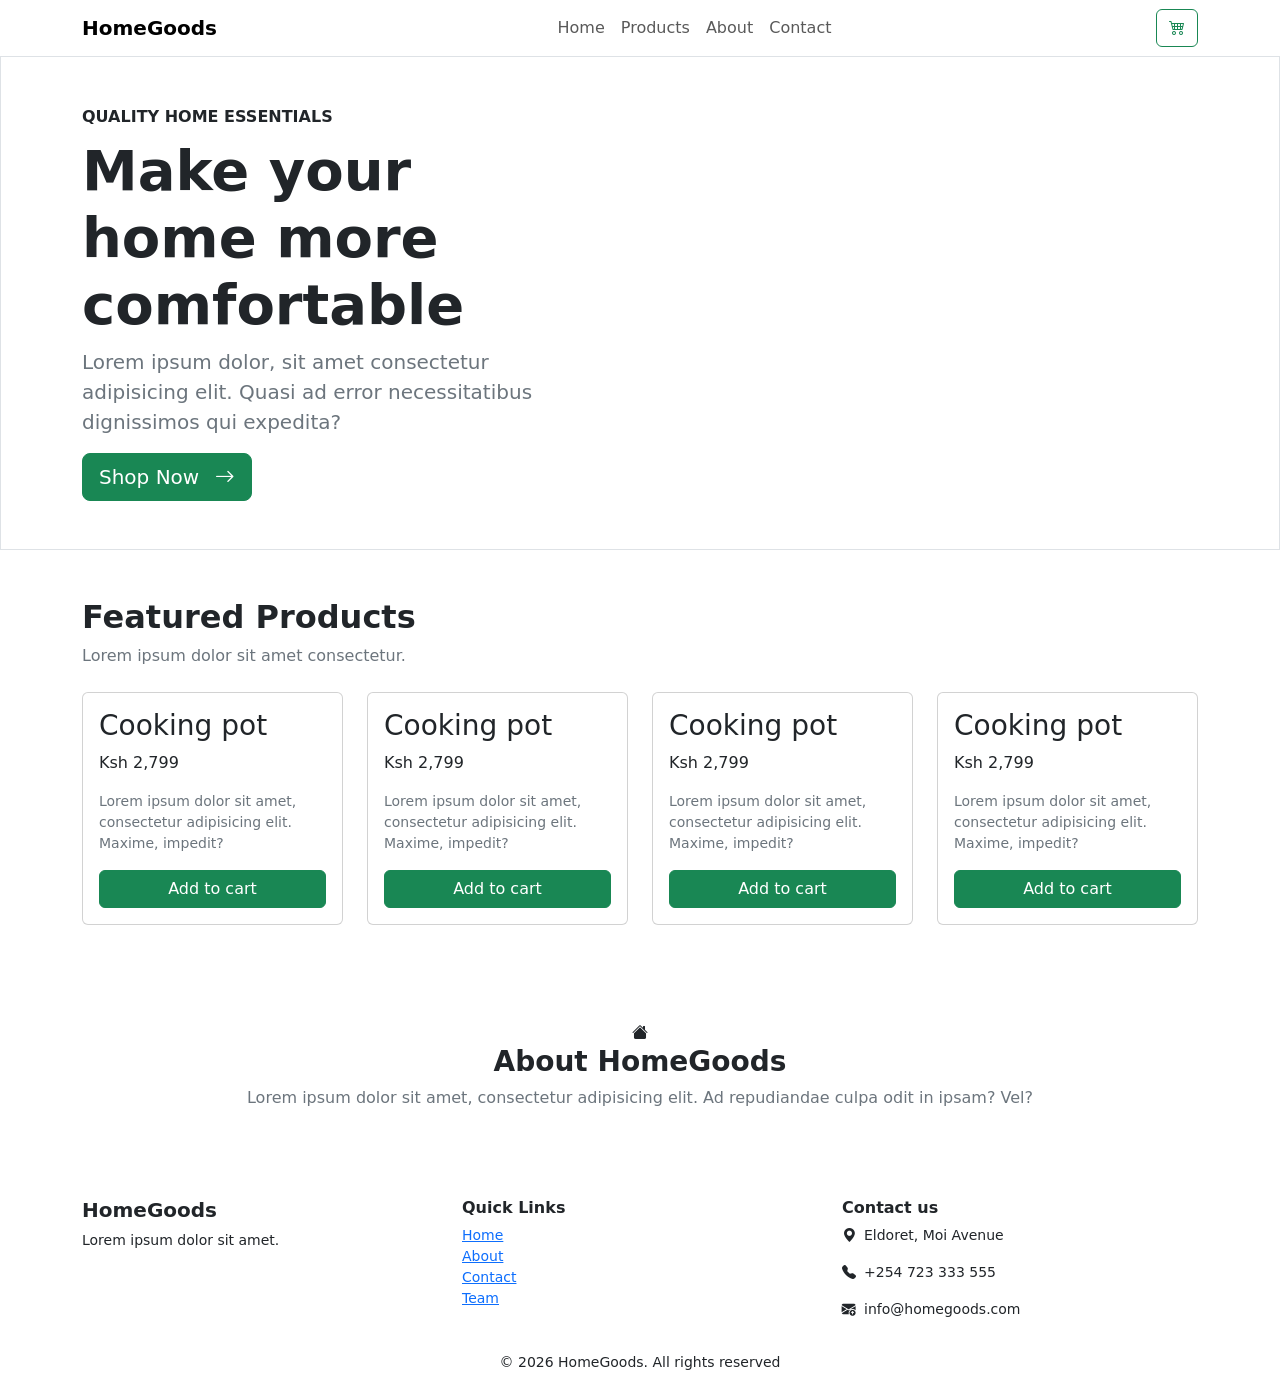
==== full-page.html @ 06d8162b "Added the Javascript bootsrap" ====
<!DOCTYPE html>
<html lang="en">

<head>
    <meta charset="UTF-8">
    <meta name="viewport" content="width=device-width, initial-scale=1.0">
    <title>HomeGoods | Best prices in town</title>
    <link href="https://cdn.jsdelivr.net/npm/bootstrap@5.3.8/dist/css/bootstrap.min.css" rel="stylesheet">
    <link rel="stylesheet" href="https://cdn.jsdelivr.net/npm/bootstrap-icons@1.13.2/font/bootstrap-icons.min.css">

</head>

<body>


    <nav class="navbar navbar-expand-sm bg-white">
        <div class="container">
            <a class="navbar-brand fw-bold" href="#">HomeGoods</a>
            <button class="navbar-toggler" type="button" data-bs-toggle="collapse" data-bs-target="#collapsibleNavbar">
                <span class="navbar-toggler-icon"></span>
            </button>
            <div class="collapse navbar-collapse" id="collapsibleNavbar">
                <ul class="navbar-nav mx-auto">
                    <li class="nav-item">
                        <a class="nav-link" href="#">Home</a>
                    </li>
                    <li class="nav-item">
                        <a class="nav-link" href="#">Products</a>
                    </li>

                    <li class="nav-item">
                        <a class="nav-link" href="#">About</a>
                    </li>

                    <li class="nav-item">
                        <a class="nav-link" href="#">Contact</a>
                    </li>
                </ul>

                <a href="#" class="btn btn-outline-success"><i class="bi bi-cart4"></i></a>
            </div>
        </div>
    </nav>

    <!-- Header section -->

    <header class="hero border">
        <div class="container">
            <div class="row">
                <div class="col-md-5 py-5">
                    <p class="text-uppercase fw-bold mb-2">Quality Home Essentials</p>
                    <h1 class="display-4 fw-bold">Make your home more comfortable</h1>
                    <p class="text-secondary lead">Lorem ipsum dolor, sit amet consectetur adipisicing elit. Quasi ad
                        error necessitatibus dignissimos qui expedita?</p>
                    <a href="#" class="btn btn-success btn-lg">Shop Now<i class="bi bi-arrow-right ms-3"></i></a>
                </div>
                <div class="col-md-7">
                    <img src="images/sayan-nath-SNRtwswzmMo-unsplash.jpg" class="img-fluid hero-image" alt="">
                </div>
            </div>
        </div>
    </header>

    <!-- Main section -->
    <main>
        <section class="products-section py-5">
            <div class="container">
                <div class="section-heading mb-4">
                    <h2 class="fw-bold">Featured Products</h2>
                    <p class="text-secondary">Lorem ipsum dolor sit amet consectetur.</p>
                </div>
                <div class="row g-4">

                    <div class="col-md-3">
                        <div class="card">
                            <img src="images/sayan-nath-SNRtwswzmMo-unsplash.jpg" alt="" class="card-img-top">
                            <div class="card-body">
                                <h3 class="card-title">Cooking pot</h3>
                                <p class="price">Ksh 2,799</p>
                                <p class="card-text text-secondary small">Lorem ipsum dolor sit amet, consectetur
                                    adipisicing elit. Maxime, impedit?</p>
                                <button class="btn btn-success w-100">Add to cart</button>
                            </div>
                        </div>
                    </div>

                    <div class="col-md-3">
                        <div class="card">
                            <img src="images/sayan-nath-SNRtwswzmMo-unsplash.jpg" alt="" class="card-img-top">
                            <div class="card-body">
                                <h3 class="card-title">Cooking pot</h3>
                                <p class="price">Ksh 2,799</p>
                                <p class="card-text text-secondary small">Lorem ipsum dolor sit amet, consectetur
                                    adipisicing elit. Maxime, impedit?</p>
                                <button class="btn btn-success w-100">Add to cart</button>
                            </div>
                        </div>
                    </div>

                    <div class="col-md-3">
                        <div class="card">
                            <img src="images/sayan-nath-SNRtwswzmMo-unsplash.jpg" alt="" class="card-img-top">
                            <div class="card-body">
                                <h3 class="card-title">Cooking pot</h3>
                                <p class="price">Ksh 2,799</p>
                                <p class="card-text text-secondary small">Lorem ipsum dolor sit amet, consectetur
                                    adipisicing elit. Maxime, impedit?</p>
                                <button class="btn btn-success w-100">Add to cart</button>
                            </div>
                        </div>
                    </div>

                    <div class="col-md-3">
                        <div class="card">
                            <img src="images/sayan-nath-SNRtwswzmMo-unsplash.jpg" alt="" class="card-img-top">
                            <div class="card-body">
                                <h3 class="card-title">Cooking pot</h3>
                                <p class="price">Ksh 2,799</p>
                                <p class="card-text text-secondary small">Lorem ipsum dolor sit amet, consectetur
                                    adipisicing elit. Maxime, impedit?</p>
                                <button class="btn btn-success w-100">Add to cart</button>
                            </div>
                        </div>
                    </div>

                </div>
            </div>
        </section>
        <section class="about-section py-5">
            <div class="container text-center">
                <i class="bi bi-house-fill"></i>
                <h2 class="h3 fw-bold">About HomeGoods</h2>
                <p class="text-secondary">Lorem ipsum dolor sit amet, consectetur adipisicing elit. Ad repudiandae culpa
                    odit in ipsam? Vel?</p>
            </div>
        </section>
    </main>

    <!-- Footer -->
    <footer>
        <div class="container pt-4">
            <div class="row g-4">
                <div class="col-md-4">
                    <h2 class="h5 fw-bold">HomeGoods</h2>
                    <p class="small">Lorem ipsum dolor sit amet.</p>
                </div>
                <div class="col-md-4">
                    <h3 class="h6 fw-bold">Quick Links</h3>
                    <ul class="list-unstyled small">
                        <li><a href="#">Home</a></li>
                        <li><a href="#">About</a></li>
                        <li><a href="#">Contact</a></li>
                        <li><a href="#">Team</a></li>
                    </ul>
                </div>
                <div class="col-md-4">
                    <h3 class="h6 fw-bold">Contact us</h3>
                    <p class="small"><i class="bi bi-geo-alt-fill me-2"></i>Eldoret, Moi Avenue</p>
                    <p class="small"><i class="bi bi-telephone-fill me-2"></i>+254 723 333 555</p>
                    <p class="small"><i class="bi bi-envelope-arrow-up-fill me-2"></i>info@homegoods.com</p>
                </div>
            </div>
        </div>
        <div class="copyright text-center py-3 small">
            <span>&copy; 2026 HomeGoods. All rights reserved</span>
        </div>
    </footer>
    <script src="https://cdn.jsdelivr.net/npm/bootstrap@5.3.8/dist/js/bootstrap.bundle.min.js"></script>

</body>

</html>
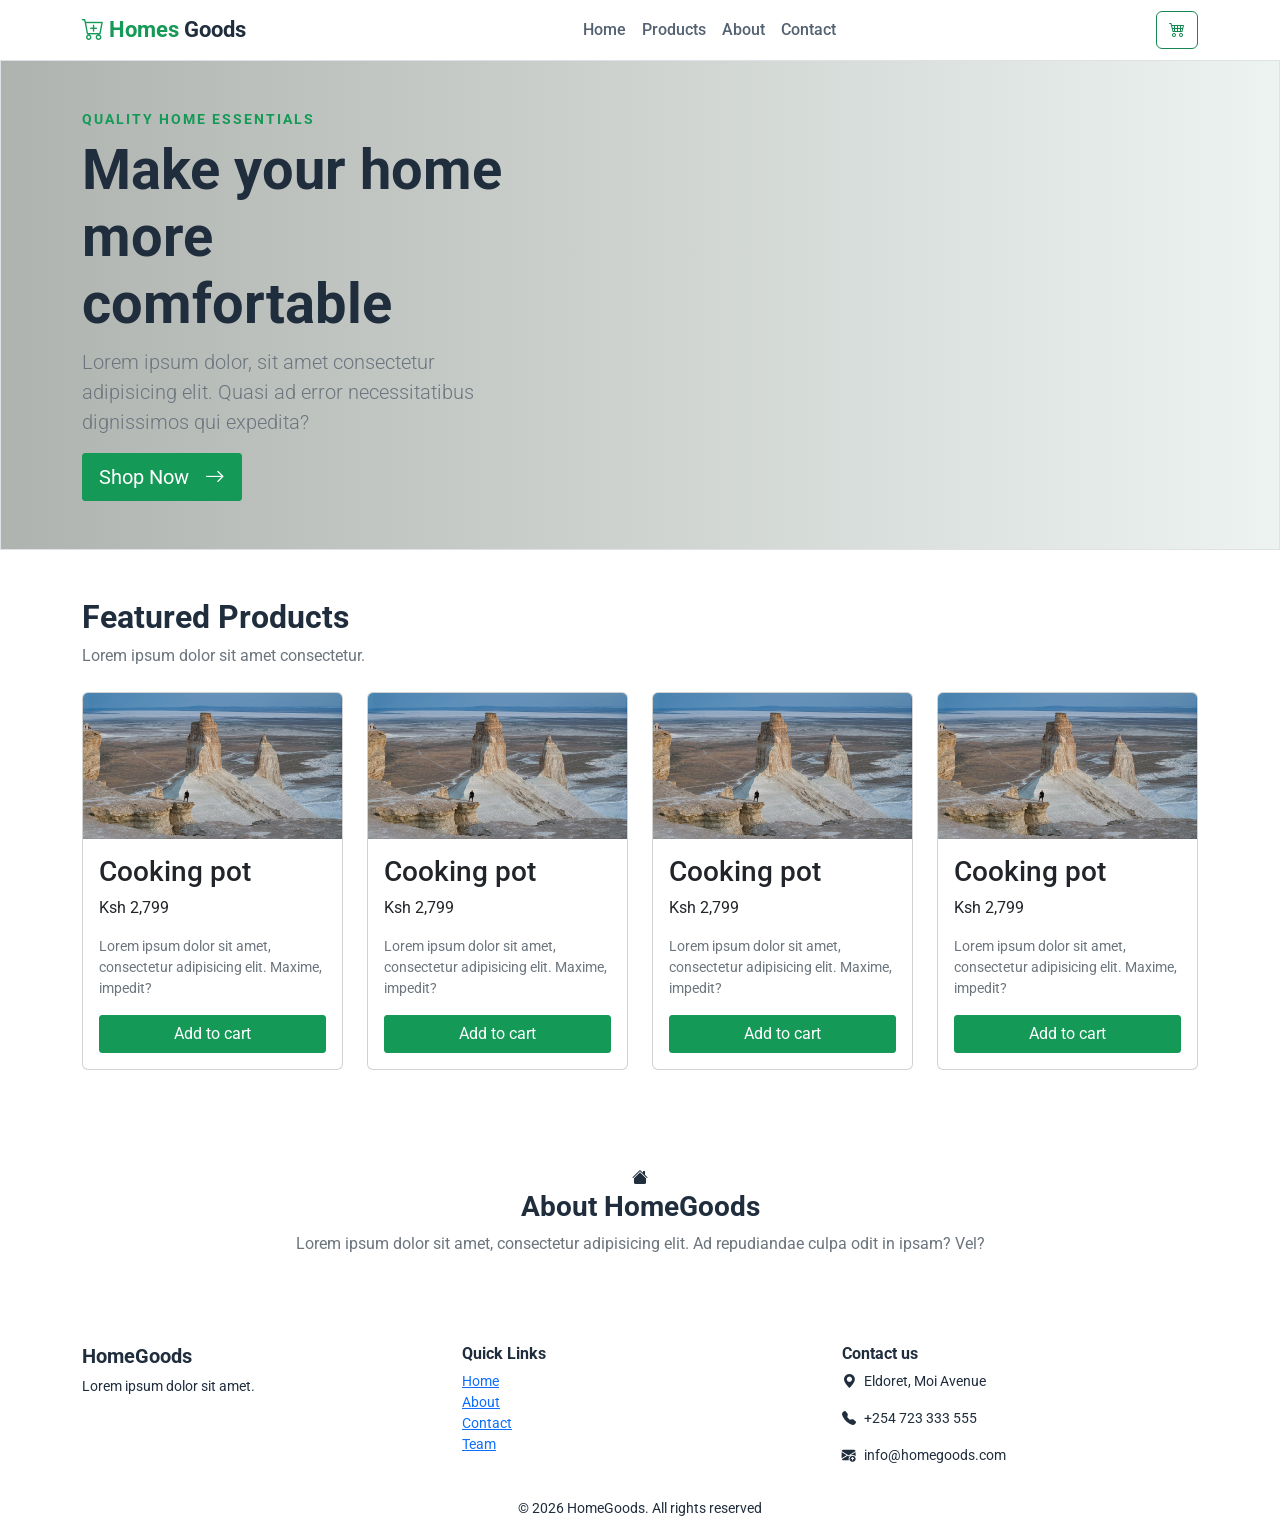
==== commit 2e4aa7d0: "styled header section in css." ====
--- a/full-page.html
+++ b/full-page.html
@@ -7,6 +7,7 @@
     <title>HomeGoods | Best prices in town</title>
     <link href="https://cdn.jsdelivr.net/npm/bootstrap@5.3.8/dist/css/bootstrap.min.css" rel="stylesheet">
     <link rel="stylesheet" href="https://cdn.jsdelivr.net/npm/bootstrap-icons@1.13.2/font/bootstrap-icons.min.css">
+    <link rel="stylesheet" href="css/full.css">
 
 </head>
 
@@ -15,14 +16,14 @@
 
     <nav class="navbar navbar-expand-sm bg-white">
         <div class="container">
-            <a class="navbar-brand fw-bold" href="#">HomeGoods</a>
+            <a class="navbar-brand fw-bold" href="#"><i class="bi bi-cart-plus"></i> Homes <span  id="goods">Goods</span></a>
             <button class="navbar-toggler" type="button" data-bs-toggle="collapse" data-bs-target="#collapsibleNavbar">
                 <span class="navbar-toggler-icon"></span>
             </button>
             <div class="collapse navbar-collapse" id="collapsibleNavbar">
                 <ul class="navbar-nav mx-auto">
                     <li class="nav-item">
-                        <a class="nav-link" href="#">Home</a>
+                        <a class="nav-link active " href="#">Home</a>
                     </li>
                     <li class="nav-item">
                         <a class="nav-link" href="#">Products</a>
@@ -48,15 +49,13 @@
         <div class="container">
             <div class="row">
                 <div class="col-md-5 py-5">
-                    <p class="text-uppercase fw-bold mb-2">Quality Home Essentials</p>
+                    <p class="text-uppercase fw-bold mb-2 small-heading">Quality Home Essentials</p>
                     <h1 class="display-4 fw-bold">Make your home more comfortable</h1>
                     <p class="text-secondary lead">Lorem ipsum dolor, sit amet consectetur adipisicing elit. Quasi ad
                         error necessitatibus dignissimos qui expedita?</p>
                     <a href="#" class="btn btn-success btn-lg">Shop Now<i class="bi bi-arrow-right ms-3"></i></a>
                 </div>
-                <div class="col-md-7">
-                    <img src="images/sayan-nath-SNRtwswzmMo-unsplash.jpg" class="img-fluid hero-image" alt="">
-                </div>
+              
             </div>
         </div>
     </header>
@@ -71,7 +70,7 @@
                 </div>
                 <div class="row g-4">
 
-                    <div class="col-md-3">
+                    <div class="col-sm-6 col-md-3">
                         <div class="card">
                             <img src="images/sayan-nath-SNRtwswzmMo-unsplash.jpg" alt="" class="card-img-top">
                             <div class="card-body">
@@ -84,7 +83,7 @@
                         </div>
                     </div>
 
-                    <div class="col-md-3">
+                    <div class="col-sm-6 col-md-3">
                         <div class="card">
                             <img src="images/sayan-nath-SNRtwswzmMo-unsplash.jpg" alt="" class="card-img-top">
                             <div class="card-body">
@@ -97,7 +96,7 @@
                         </div>
                     </div>
 
-                    <div class="col-md-3">
+                    <div class=" col-sm-6 col-md-3">
                         <div class="card">
                             <img src="images/sayan-nath-SNRtwswzmMo-unsplash.jpg" alt="" class="card-img-top">
                             <div class="card-body">
@@ -110,7 +109,7 @@
                         </div>
                     </div>
 
-                    <div class="col-md-3">
+                    <div class="col-sm-6 col-md-3">
                         <div class="card">
                             <img src="images/sayan-nath-SNRtwswzmMo-unsplash.jpg" alt="" class="card-img-top">
                             <div class="card-body">
--- a/css/full.css
+++ b/css/full.css
@@ -0,0 +1,54 @@
+@import url('https://fonts.googleapis.com/css2?family=Roboto:ital,wght@0,100..900;1,100..900&display=swap');
+
+/* font-family: "Roboto", sans-serif; */
+:root {
+ --brand-green: #159957;
+ --brand-dark: #1f2d3d;
+ --soft-bg: #faf8f7;
+}
+
+body {
+    font-family: "Roboto", sans-serif;  
+    color: var(--brand-dark)
+}
+.navbar-brand{
+    color: var(--brand-green);
+    font-size: 1.4rem;
+}
+#goods{
+    color: var(--brand-dark);
+}
+
+.navbar-brand:hover{
+    color: #05f321;
+}
+.nav-link{
+    color:#536171 !important;
+    font-weight: 500;
+}
+.nav-link.active{
+    color: var(--brand-green)
+}
+.nav-link:hover{
+    color: var(--brand-green) !important;
+}
+.btn-success{
+    background-color: var(--brand-green);
+    border-color: var(--brand-green);
+    border-radius: 3px;
+    transition: all 1s;
+}
+.btn-success:hover{
+    background-color: #0e6138;
+    border-color:#0e6138;
+}
+
+.hero{
+    background: linear-gradient(to right, #afb3af, #edf3f1)
+}
+.hero .small-heading{
+    color: var(--brand-green);
+    font-weight: 800;
+    font-size: 0.85rem;
+    letter-spacing: 2px;
+}
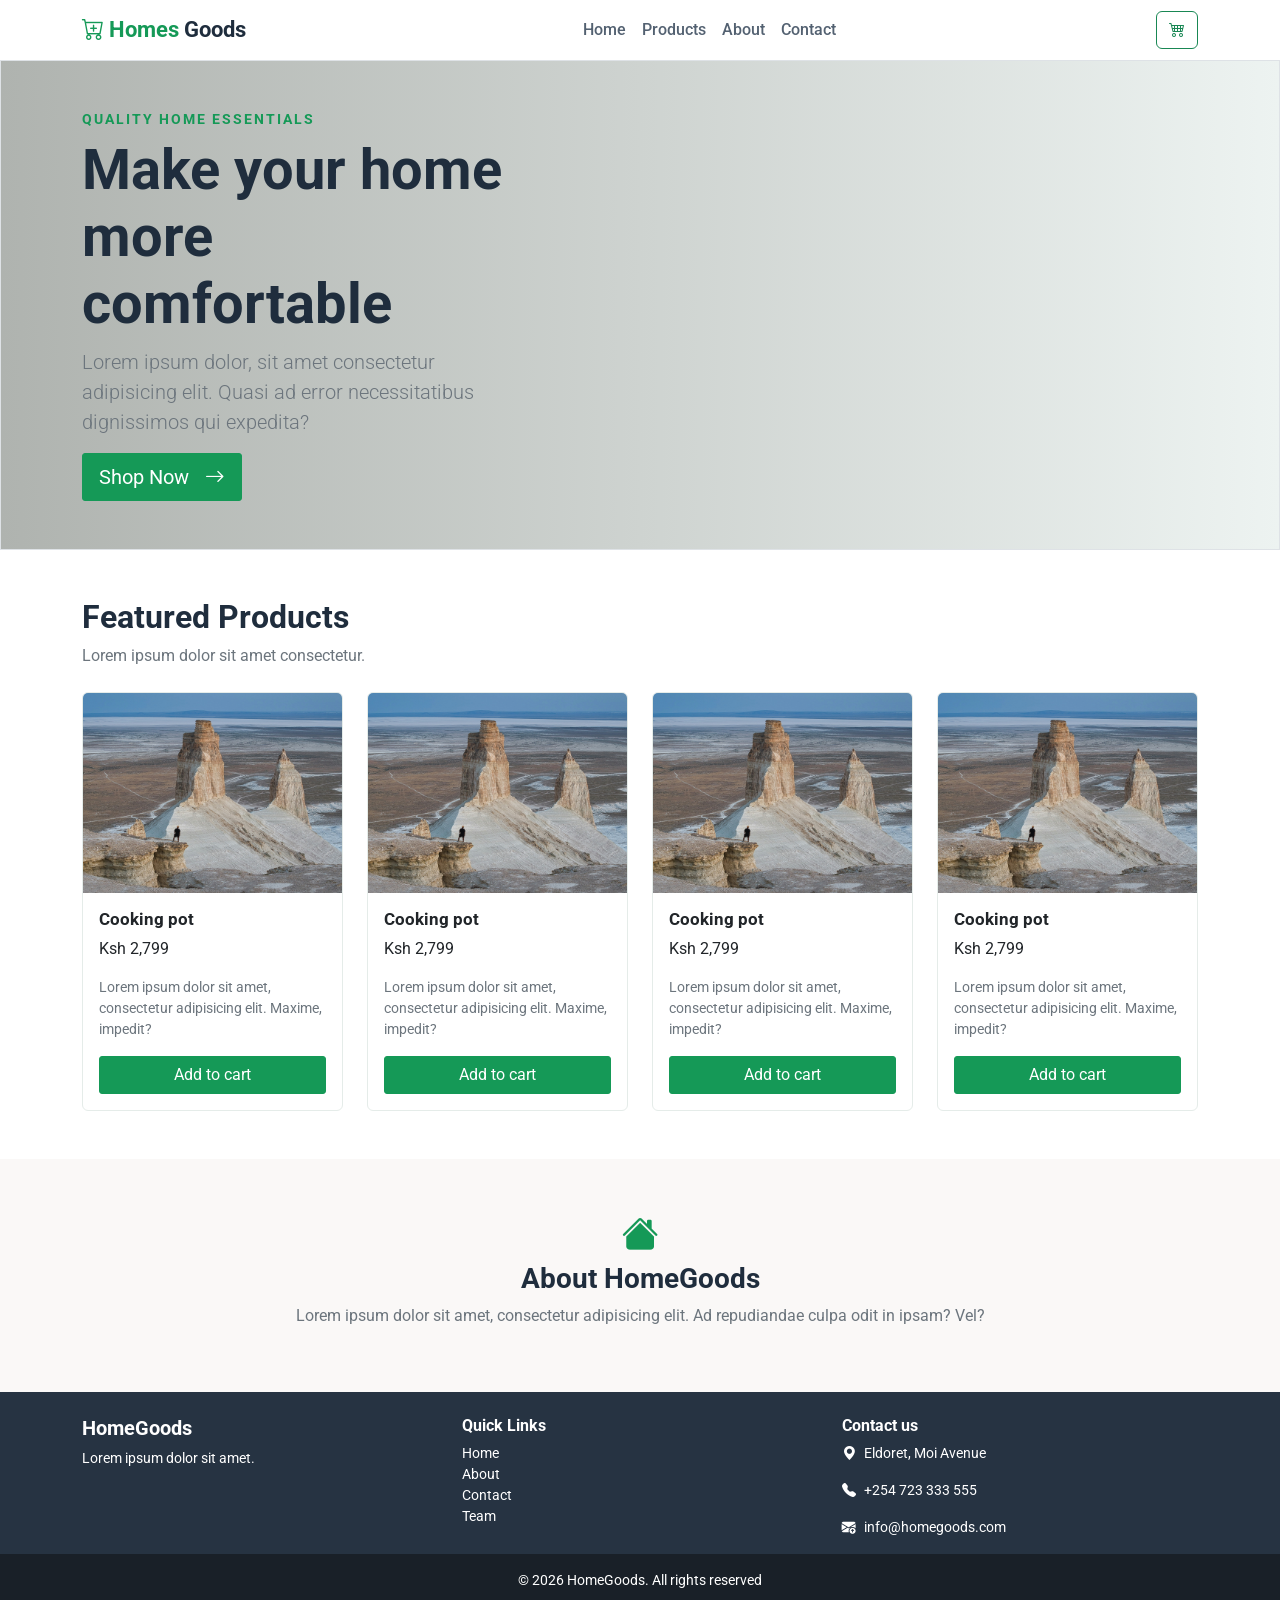
==== commit 33c14bfc: "Added the whole css." ====
--- a/full-page.html
+++ b/full-page.html
@@ -45,7 +45,7 @@
 
     <!-- Header section -->
 
-    <header class="hero border">
+    <header class="hero border slide-left">
         <div class="container">
             <div class="row">
                 <div class="col-md-5 py-5">
--- a/css/full.css
+++ b/css/full.css
@@ -2,53 +2,117 @@
 
 /* font-family: "Roboto", sans-serif; */
 :root {
- --brand-green: #159957;
- --brand-dark: #1f2d3d;
- --soft-bg: #faf8f7;
+    --brand-green: #159957;
+    --brand-dark: #1f2d3d;
+    --soft-bg: #faf8f7;
 }
 
 body {
-    font-family: "Roboto", sans-serif;  
+    font-family: "Roboto", sans-serif;
     color: var(--brand-dark)
 }
-.navbar-brand{
+
+.navbar-brand {
     color: var(--brand-green);
     font-size: 1.4rem;
 }
-#goods{
+
+#goods {
     color: var(--brand-dark);
 }
 
-.navbar-brand:hover{
+.navbar-brand:hover {
     color: #05f321;
 }
-.nav-link{
-    color:#536171 !important;
+
+.nav-link {
+    color: #536171 !important;
     font-weight: 500;
 }
-.nav-link.active{
+
+.nav-link.active {
     color: var(--brand-green)
 }
-.nav-link:hover{
+
+.nav-link:hover {
     color: var(--brand-green) !important;
 }
-.btn-success{
+
+.btn-success {
     background-color: var(--brand-green);
     border-color: var(--brand-green);
     border-radius: 3px;
     transition: all 1s;
 }
-.btn-success:hover{
+
+.btn-success:hover {
     background-color: #0e6138;
-    border-color:#0e6138;
+    border-color: #0e6138;
 }
 
-.hero{
+.hero {
     background: linear-gradient(to right, #afb3af, #edf3f1)
 }
-.hero .small-heading{
+
+.hero .small-heading {
     color: var(--brand-green);
     font-weight: 800;
     font-size: 0.85rem;
     letter-spacing: 2px;
+}
+
+.card {
+    border-color: #e5ece9;
+    transition: transform 0.2s ease, box-shadow 0.2s ease;
+}
+
+.card:hover {
+    transform: translateY(-4px);
+    box-shadow: 7px 9px 10px 7px rgba(0, 0, 0, 0.43);
+    -webkit-box-shadow: 7px 9px 10px 7px rgba(0, 0, 0, 0.43);
+    -moz-box-shadow: 7px 9px 10px 7px rgba(0, 0, 0, 0.43);
+}
+
+.card img {
+    width: 100%;
+    height: 200px;
+    object-fit: cover;
+}
+
+.card-title {
+    font-size: 1.05rem;
+    font-weight: 700;
+}
+
+.about-section {
+    background-color: var(--soft-bg)
+}
+
+.about-section i {
+    color: var(--brand-green);
+    font-size: 2.3rem;
+}
+
+footer {
+    background: #263342;
+    color: white;
+}
+
+footer a {
+    text-decoration: none;
+    color: white;
+    margin-bottom: 12px;
+}
+
+footer a:hover {
+    color: var(--brand-green);
+}
+
+.copyright {
+    background-color: #192028;
+}
+
+@keyframes slide-left {
+    -webkit-animation: swirl-in-left-fwd 0.6s ease-out both;
+    animation: swirl-in-left-fwd 0.6s ease-out both;
 }
